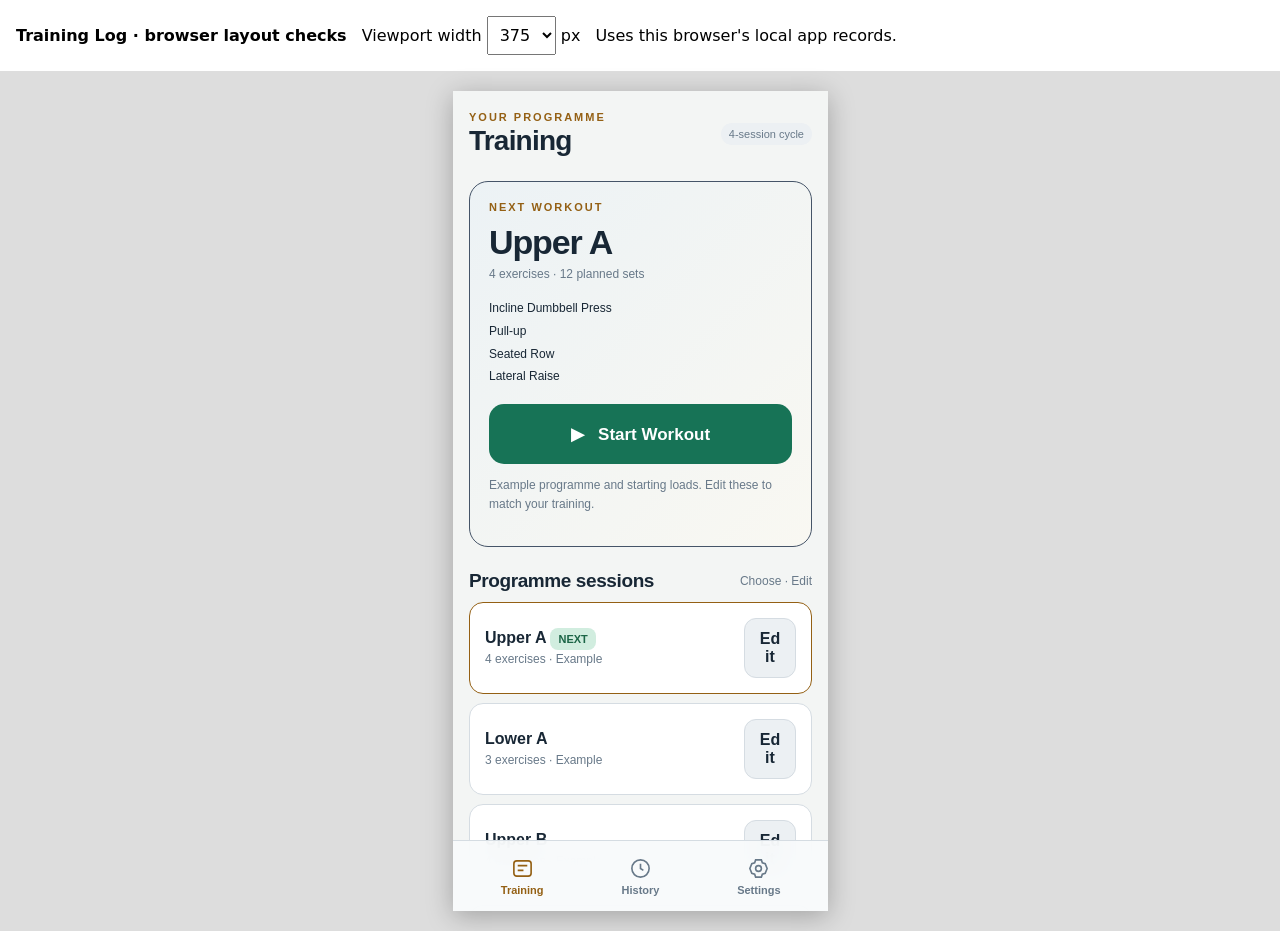
==== qa/index.html @ f74d6a5b "Add isolated mobile viewport wrapper for browser verification" ====
<!doctype html><html lang="en-AU"><head><meta charset="utf-8"><meta name="viewport" content="width=device-width,initial-scale=1"><title>Training Log · layout checks</title><style>body{margin:0;background:#ddd;font:16px system-ui}header{padding:16px;background:#fff;display:flex;gap:15px;align-items:center;flex-wrap:wrap}select{font:inherit;padding:8px}iframe{display:block;border:0;margin:20px auto;max-width:100%;height:820px;box-shadow:0 5px 25px #0004}</style></head><body><header><strong>Training Log · browser layout checks</strong><label>Viewport width <select id="width"><option>320</option><option selected>375</option><option>390</option><option>430</option><option>640</option></select> px</label><span>Uses this browser's local app records.</span></header><iframe title="Training Log preview" src="../" style="width:375px"></iframe><script>document.getElementById('width').addEventListener('change',e=>document.querySelector('iframe').style.width=e.target.value+'px');</script></body></html>
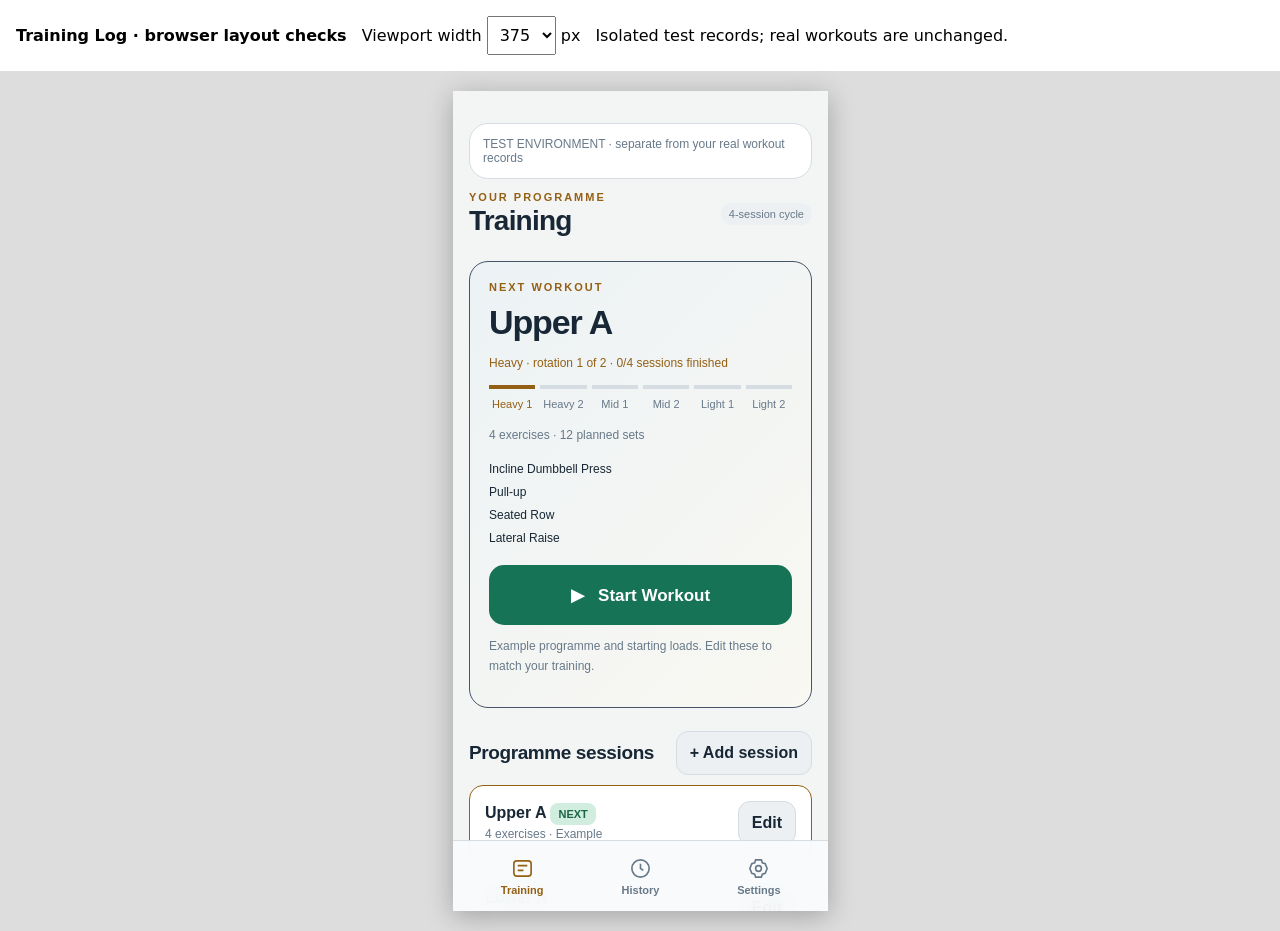
==== commit f9d71b09: "Support flexible session counts, pause/rename and private programme imports" ====
--- a/qa/index.html
+++ b/qa/index.html
@@ -1 +1 @@
-<!doctype html><html lang="en-AU"><head><meta charset="utf-8"><meta name="viewport" content="width=device-width,initial-scale=1"><title>Training Log · layout checks</title><style>body{margin:0;background:#ddd;font:16px system-ui}header{padding:16px;background:#fff;display:flex;gap:15px;align-items:center;flex-wrap:wrap}select{font:inherit;padding:8px}iframe{display:block;border:0;margin:20px auto;max-width:100%;height:820px;box-shadow:0 5px 25px #0004}</style></head><body><header><strong>Training Log · browser layout checks</strong><label>Viewport width <select id="width"><option>320</option><option selected>375</option><option>390</option><option>430</option><option>640</option></select> px</label><span>Uses this browser's local app records.</span></header><iframe title="Training Log preview" src="../" style="width:375px"></iframe><script>document.getElementById('width').addEventListener('change',e=>document.querySelector('iframe').style.width=e.target.value+'px');</script></body></html>
+<!doctype html><html lang="en-AU"><head><meta charset="utf-8"><meta name="viewport" content="width=device-width,initial-scale=1"><title>Training Log · layout checks</title><style>body{margin:0;background:#ddd;font:16px system-ui}header{padding:16px;background:#fff;display:flex;gap:15px;align-items:center;flex-wrap:wrap}select{font:inherit;padding:8px}iframe{display:block;border:0;margin:20px auto;max-width:100%;height:820px;box-shadow:0 5px 25px #0004}</style></head><body><header><strong>Training Log · browser layout checks</strong><label>Viewport width <select id="width"><option>320</option><option selected>375</option><option>390</option><option>430</option><option>640</option></select> px</label><span>Isolated test records; real workouts are unchanged.</span></header><iframe title="Training Log preview" src="../?sandbox=true" style="width:375px"></iframe><script>document.getElementById('width').addEventListener('change',e=>document.querySelector('iframe').style.width=e.target.value+'px');</script></body></html>
